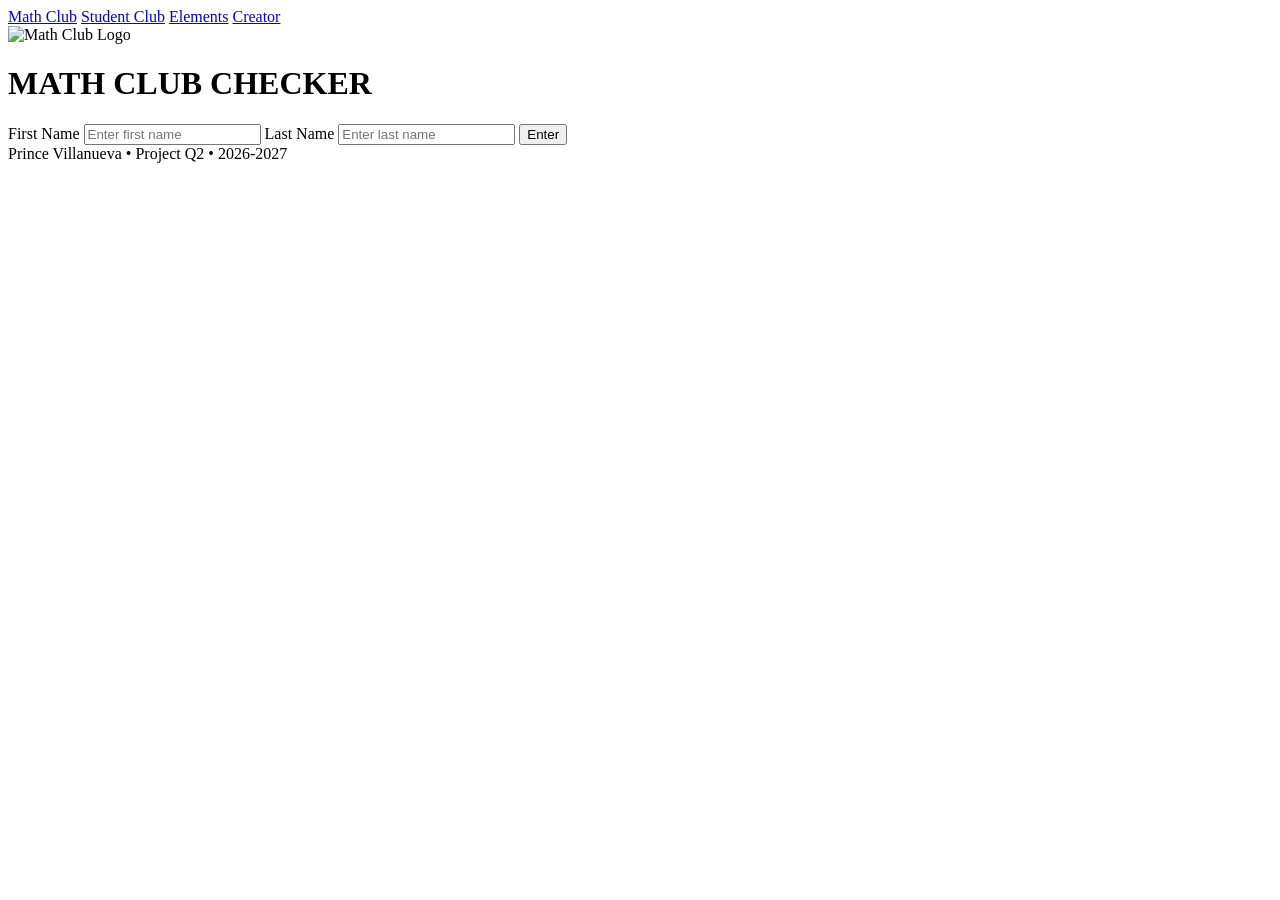
==== index.html @ bb9e4c85 "Create index.html" ====
<!DOCTYPE html>
<html lang="en">
<head>
    <meta charset="UTF-8">
    <meta name="viewport" content="width=device-width, initial-scale=1.0">
    <link rel="stylesheet" href="https://pyscript.net/releases/2026.7.3/core.css" />
    <script type="module" src="https://pyscript.net/releases/2026.7.3/core.js"></script>
    <title>Project Q2</title>
    <link rel="stylesheet" href="style.css" />
    <link rel="stylesheet" href="navbar.css">

</head>
<body>

<nav class="shared-nav">
  <a href="index.html" class="active">Math Club</a>
  <a href="scm.html">Student Club</a>
  <a href="element.html">Elements</a>
  <a href="creator.html">Creator</a>
</nav>


    <img src="logo.png" alt="Math Club Logo" id="logo">
    <h1>MATH CLUB CHECKER</h1>
    <form>
        <label for="fname">First Name</label>
        <input type="text" id="fname" class="form-control" placeholder="Enter first name" required>

        <label for="lname">Last Name</label>
        <input type="text" id="lname" class="form-control" placeholder="Enter last name" required>

        <button type="button" class="btn btn-info" py-click="checkName">Enter</button>

        <div class="footer-section">
            <span class="footer-dot"></span> Prince Villanueva • Project Q2 • 2026-2027
        </div>
    </form>
    
    <div id="output1"></div>
    
    <script type="py" src="main.py"></script>
</body>
</html>
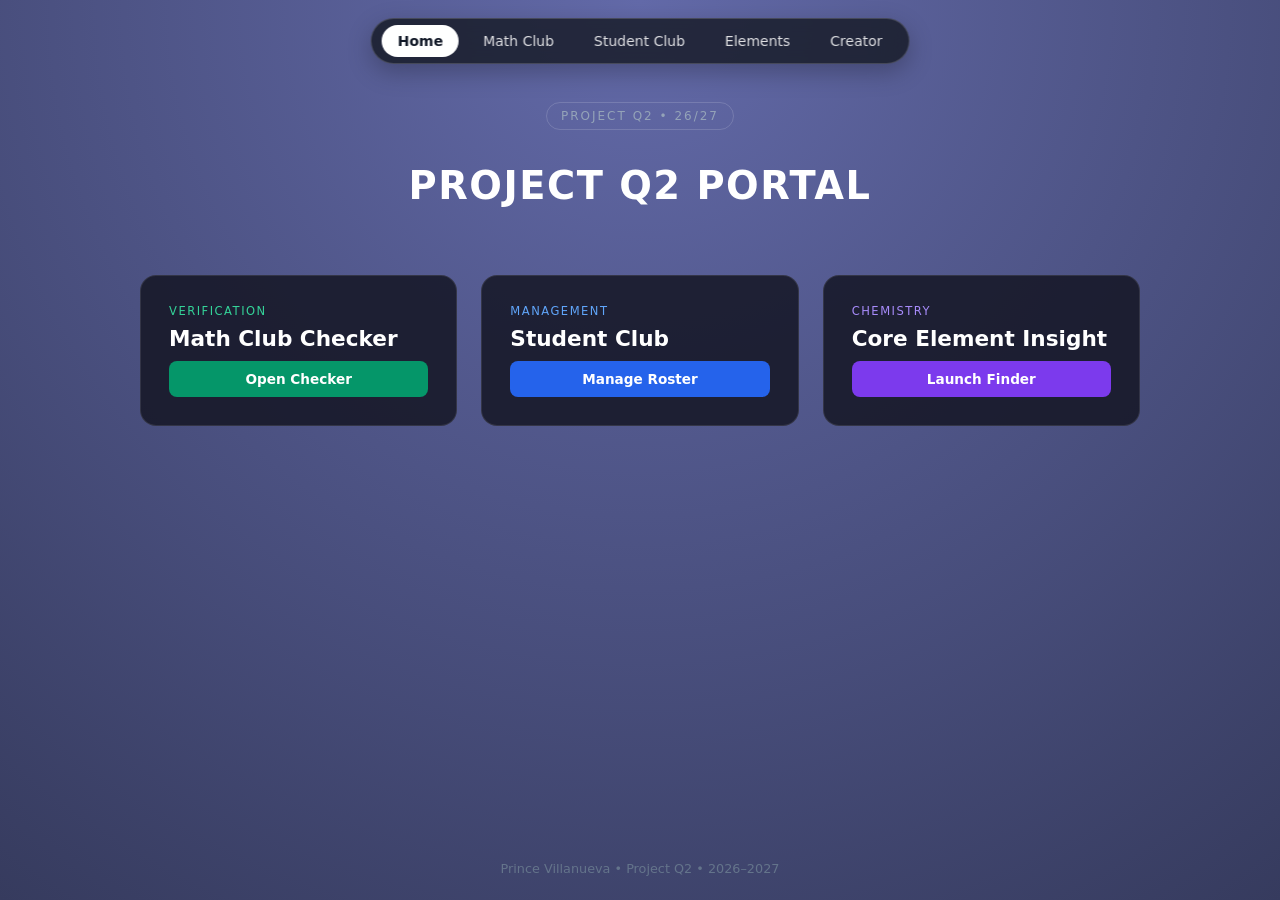
==== commit a86a3153: "all" ====
--- a/index.html
+++ b/index.html
@@ -6,38 +6,58 @@
     <link rel="stylesheet" href="https://pyscript.net/releases/2026.7.3/core.css" />
     <script type="module" src="https://pyscript.net/releases/2026.7.3/core.js"></script>
     <title>Project Q2</title>
-    <link rel="stylesheet" href="style.css" />
+    <link rel="stylesheet" href="stylein.css" />
     <link rel="stylesheet" href="navbar.css">
-
 </head>
 <body>
 
-<nav class="shared-nav">
-  <a href="index.html" class="active">Math Club</a>
-  <a href="scm.html">Student Club</a>
-  <a href="element.html">Elements</a>
-  <a href="creator.html">Creator</a>
-</nav>
+    <nav class="shared-nav">
+        <a href="index.html" class="active">Home</a>
+        <a href="math.html">Math Club</a>
+        <a href="scm.html">Student Club</a>
+        <a href="element.html">Elements</a>
+        <a href="creator.html">Creator</a>
+    </nav>
+    <br>
+    <br>
+    <main class="hub-container">
+        <header class="hub-header">
+            <span class="hub-badge">Project Q2 • 26/27</span>
+            <br> <br>
+            <h1>PROJECT Q2 PORTAL</h1>
+        </header>
+        <br>
+        <br>
+        <br>
 
+        <section class="hub-grid">
+            <a href="math.html" class="hub-card math-theme">
+                <span class="card-label">Verification</span>
+                <h2>Math Club Checker</h2>
+                <span class="card-action">Open Checker</span>
+            </a>
 
-    <img src="logo.png" alt="Math Club Logo" id="logo">
-    <h1>MATH CLUB CHECKER</h1>
-    <form>
-        <label for="fname">First Name</label>
-        <input type="text" id="fname" class="form-control" placeholder="Enter first name" required>
+            <a href="scm.html" class="hub-card club-theme">
+                <span class="card-label">Management</span>
+                <h2>Student Club</h2>
+                <span class="card-action">Manage Roster</span>
+            </a>
 
-        <label for="lname">Last Name</label>
-        <input type="text" id="lname" class="form-control" placeholder="Enter last name" required>
+            <a href="element.html" class="hub-card element-theme">
+                <span class="card-label">Chemistry</span>
+                <h2>Core Element Insight</h2>
+                <span class="card-action">Launch Finder</span>
+            </a>
+        </section>
 
-        <button type="button" class="btn btn-info" py-click="checkName">Enter</button>
+        <!-- pyscript output banner -->
+        <div id="output1" class="py-status"></div>
+    </main>
 
-        <div class="footer-section">
-            <span class="footer-dot"></span> Prince Villanueva • Project Q2 • 2026-2027
-        </div>
-    </form>
-    
-    <div id="output1"></div>
-    
+    <footer class="hub-footer">
+        Prince Villanueva • Project Q2 • 2026–2027
+    </footer>
+
     <script type="py" src="main.py"></script>
 </body>
-</html>+</html>
--- a/stylein.css
+++ b/stylein.css
@@ -0,0 +1,138 @@
+* {
+    box-sizing: border-box;
+    margin: 0;
+    padding: 0;
+    font-family: 'Segoe UI', system-ui, -apple-system, sans-serif;
+}
+
+body {
+    min-height: 100vh;
+    background: radial-gradient(circle at top, #636aa9 0%, #363b5e 100%);
+    color: #ffffff;
+    display: flex;
+    flex-direction: column;
+    align-items: center;
+    padding: 24px;
+
+}
+
+.hub-container {
+    width: 100%;
+    max-width: 1000px;
+    margin-top: 40px;
+    margin-bottom: auto;
+    text-align: center;
+}
+
+.hub-badge {
+    display: inline-block;
+    font-size: 0.75rem;
+    letter-spacing: 2px;
+    text-transform: uppercase;
+    color: #94a3b8;
+    border: 1px solid rgba(255, 255, 255, 0.15);
+    padding: 6px 14px;
+    border-radius: 999px;
+    margin-bottom: 14px;
+}
+
+.hub-header h1 {
+    font-size: 2.4rem;
+    letter-spacing: 1.5px;
+    margin-bottom: 10px;
+}
+
+.hub-header p {
+    color: #94a3b8;
+    font-size: 1rem;
+    margin-bottom: 44px;
+}
+
+.hub-grid {
+    display: grid;
+    grid-template-columns: repeat(auto-fit, minmax(280px, 1fr));
+    gap: 24px;
+    text-align: left;
+}
+
+.hub-card {
+    background: rgba(20, 22, 36, 0.85);
+    border: 1px solid rgba(255, 255, 255, 0.1);
+    border-radius: 16px;
+    padding: 28px;
+    text-decoration: none;
+    color: #ffffff;
+    display: flex;
+    flex-direction: column;
+    transition: transform 0.2s ease, border-color 0.2s ease, box-shadow 0.2s ease;
+}
+
+.hub-card:hover {
+    transform: translateY(-5px);
+}
+
+.card-label {
+    font-size: 0.72rem;
+    font-weight: 500;
+    letter-spacing: 1.5px;
+    text-transform: uppercase;
+    margin-bottom: 8px;
+}
+
+.hub-card h2 {
+    font-size: 1.35rem;
+    margin-bottom: 10px;
+}
+
+.hub-card p {
+    color: #94a3b8;
+    font-size: 0.9rem;
+    line-height: 1.5;
+    margin-bottom: 24px;
+    flex-grow: 1;
+}
+
+.card-action {
+    display: inline-block;
+    text-align: center;
+    padding: 10px 16px;
+    border-radius: 8px;
+    font-size: 0.85rem;
+    font-weight: 600;
+}
+
+/* green outline for math club page */
+.math-theme:hover { border-color: #10b981; box-shadow: 0 8px 25px rgba(16, 185, 129, 0.15); }
+.math-theme .card-label { color: #34d399; }
+.math-theme .card-action { background: #059669; }
+
+/* blue outline for student club page */
+.club-theme:hover { border-color: #3b82f6; box-shadow: 0 8px 25px rgba(59, 130, 246, 0.15); }
+.club-theme .card-label { color: #60a5fa; }
+.club-theme .card-action { background: #2563eb; }
+
+/* purple outline for elements page */
+.element-theme:hover { border-color: #8b5cf6; box-shadow: 0 8px 25px rgba(139, 92, 246, 0.15); }
+.element-theme .card-label { color: #a78bfa; }
+.element-theme .card-action { background: #7c3aed; }
+
+/* pyscript #output1 box */
+.py-status {
+    margin-top: 32px;
+    padding: 14px 20px;
+    border-radius: 12px;
+    background: rgba(255, 255, 255, 0.04);
+    border: 1px solid rgba(255, 255, 255, 0.08);
+    color: #cbd5e1;
+    font-size: 0.9rem;
+}
+
+.py-status:empty {
+    display: none;
+}
+
+.hub-footer {
+    margin-top: 50px;
+    font-size: 0.8rem;
+    color: #64748b;
+}
--- a/navbar.css
+++ b/navbar.css
@@ -0,0 +1,41 @@
+.shared-nav {
+  position: fixed;
+  top: 18px;
+  left: 50%;
+  transform: translateX(-50%);
+  z-index: 1000;
+
+  display: flex;
+  gap: 8px;
+  padding: 6px 10px;
+  border-radius: 999px;
+
+
+  background: rgba(18, 22, 31, 0.78);
+  backdrop-filter: blur(12px);
+  -webkit-backdrop-filter: blur(12px);
+  border: 1px solid rgba(255, 255, 255, 0.16);
+  box-shadow: 0 8px 24px rgba(0, 0, 0, 0.25);
+  font-family: system-ui, -apple-system, sans-serif;
+}
+
+.shared-nav a {
+  color: rgba(255, 255, 255, 0.85);
+  text-decoration: none;
+  font-size: 14px;
+  font-weight: 500;
+  padding: 8px 16px;
+  border-radius: 999px;
+  transition: all 0.2s ease;
+}
+
+.shared-nav a:hover {
+  color: #ffffff;
+  background: rgba(255, 255, 255, 0.12);
+}
+
+.shared-nav a.active {
+  background: #ffffff;
+  color: #111827;
+  font-weight: 600;
+}
